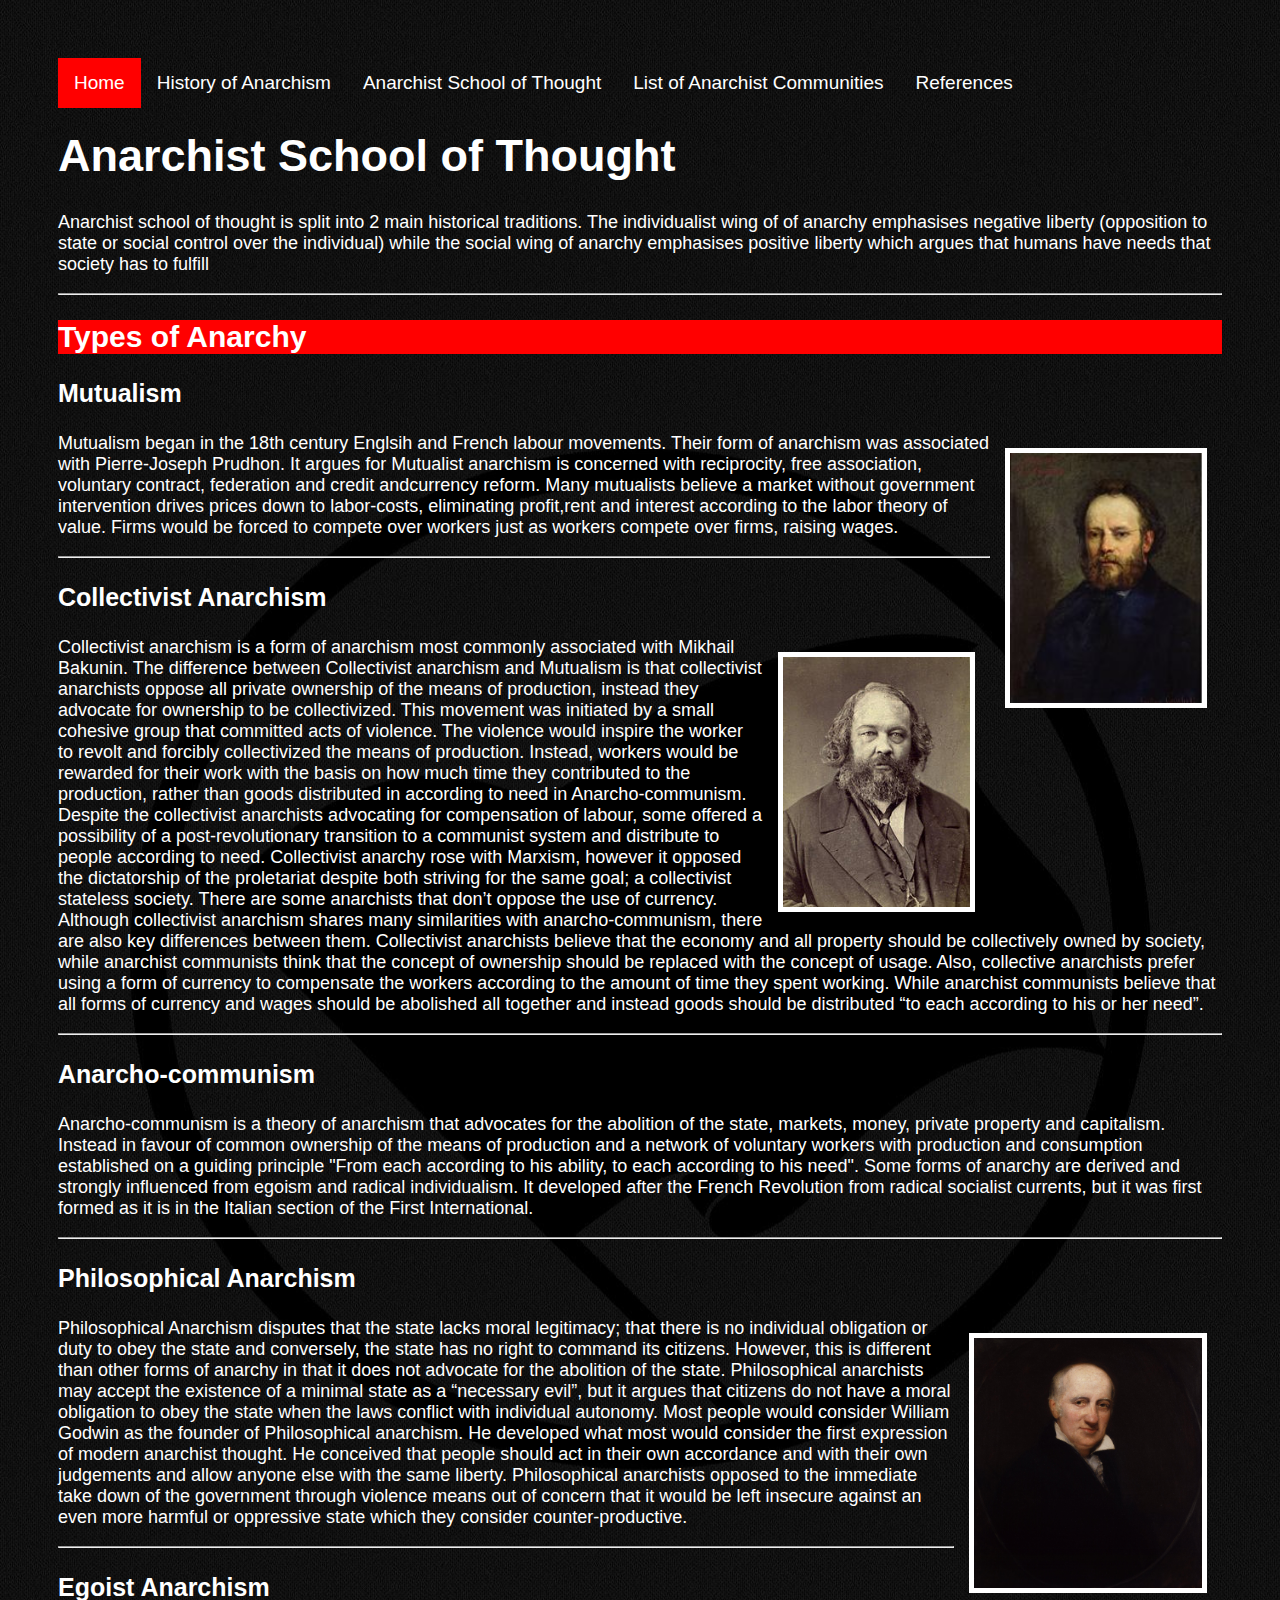
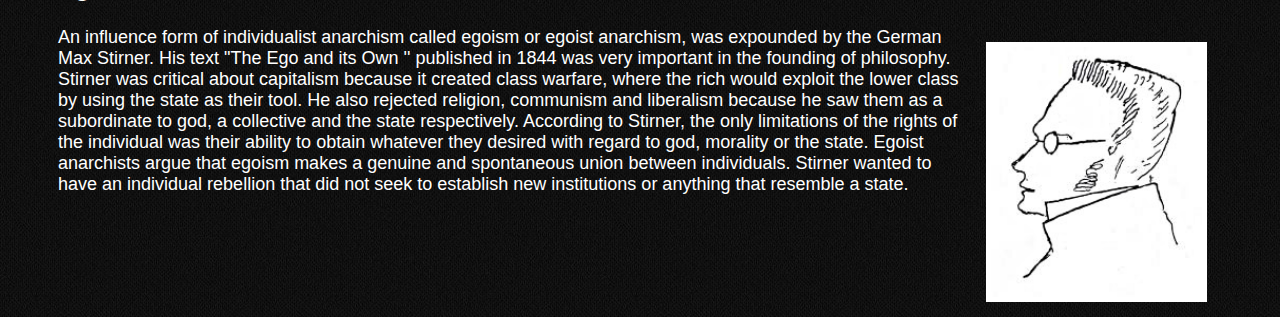
==== anarchist_school_of_thought.html @ 515bd5a1 "Add files via upload" ====
<!doctype html>
<html lang="en">
	<head>
		<meta charset="UTF-8">
		<title>Anarchist School of Thought</title>
		<link rel="stylesheet" type="text/css" href="cssfile.css" />
	</head>
	<body>
	<div class="topnav" id="myTopnav">
		<a href="index.html" class="active">Home</a>
		<a href="history_of_anarchism.html">History of Anarchism</a>
		<a href="anarchist_school_of_thought.html">Anarchist School of Thought</a>
		<a href="list_of_anarchist_communities.html">List of Anarchist Communities </a>	
		<a href="references.html">References</a>
		<a href="javascript:void(0);" class="icon" onclick="myFunction()">
		<i class="fa fa-bars"></i>
		</a>			
		</div>
		<br>
		<br>
		<h1 id="thought">Anarchist School of Thought </h1> 
		<p>Anarchist school of thought is split into 2 main historical traditions. The individualist wing of of anarchy emphasises negative liberty
		(opposition to state or social control over the individual) while the social wing of anarchy emphasises positive liberty which argues that
		humans have needs that society has to fulfill</p>
		<hr>
		<h2>Types of Anarchy</h2>
		<h3>Mutualism</h3>
		<p><img src="images/proudhon.jpg" alt="Potrait of Pierre-Joseph Proudhon" height="250" style="float:right"/>Mutualism began in the 18th century
		Englsih and French labour movements. Their form of anarchism was associated with Pierre-Joseph Prudhon. It argues for Mutualist anarchism is 
		concerned with reciprocity, free association, voluntary contract, federation and credit andcurrency reform. Many mutualists believe a market 
		without government intervention drives prices down to labor-costs, eliminating profit,rent and interest according to the labor theory of value. 
		Firms would be forced to compete over workers just as workers compete over firms, raising wages.</p>
		<hr>
		<h3>Collectivist Anarchism</h3>   
		<p><img src="images/mikhail.jpg" alt="Portrait of Mikhail Bakunin" height="250" style="float:right"/>Collectivist anarchism is a form of anarchism 
		most commonly associated with Mikhail Bakunin. The difference between Collectivist anarchism and Mutualism is that collectivist anarchists oppose
		all private ownership of the means of production, instead they advocate for ownership to be collectivized. This movement was initiated by a small
		cohesive group that committed acts of violence. The violence would inspire the worker to revolt and forcibly collectivized the means of production.
		Instead, workers would be rewarded for their work with the basis on how much time they contributed to the production, rather than goods distributed
		in according to need in Anarcho-communism. Despite the collectivist anarchists advocating for compensation of labour, some offered a possibility of
		a post-revolutionary transition to a communist system and distribute to people according to need. Collectivist anarchy rose with Marxism, however it
		opposed the dictatorship of the proletariat despite both striving for the same goal; a collectivist stateless society. There are some anarchists that
		don’t oppose the use of currency. Although collectivist anarchism shares many similarities with anarcho-communism, there are also key differences 
		between them. Collectivist anarchists believe that the economy and all property should be collectively owned by society, while anarchist communists 
		think that the concept of ownership should be replaced with the concept of usage. Also, collective anarchists prefer using a form of currency to 
		compensate the workers according to the amount of time they spent working. While anarchist communists believe that all forms of currency and wages 
		should be abolished all together and instead goods should be distributed “to each according to his or her need”.</p>
		<hr>
		<h3> Anarcho-communism</h3>
		<p>Anarcho-communism is a theory of anarchism that advocates for the abolition of the state, markets, money, private property and capitalism. Instead 
		in favour of common ownership of the means of production and a network of voluntary workers with production and consumption established on a guiding 
		principle  "From each according to his ability, to each according to his need".  Some forms of anarchy are derived and strongly influenced from 
		egoism and radical individualism. It developed after the French Revolution from radical socialist currents, but it was first formed as it is in the 
		Italian section of the First International.</p>
		<hr>
		<h3>Philosophical Anarchism</h3>
		<p><img src="images/godwin.jpg" alt="Portrait of William Godwin" height="250" style="float:right"/>Philosophical Anarchism disputes that the state 
		lacks moral legitimacy; that there is no individual obligation or duty to obey the state and conversely, the state has no right to command its citizens.
		However, this is different than other forms of anarchy in that it does not advocate for the abolition of the state. Philosophical anarchists may accept 
		the existence of a minimal state as a “necessary evil”, but it argues that citizens do not have a moral obligation to obey the state when the laws conflict
		with individual autonomy. Most people would consider William Godwin as the founder of Philosophical anarchism. He developed what most would consider the 
		first expression of modern anarchist thought. He conceived that people should act in their own accordance and with their own judgements and allow anyone
		else with the same liberty. Philosophical anarchists opposed to the immediate take down of the government through violence means out of concern that it
		would be left insecure against an even more harmful or oppressive state which they consider counter-productive.</p>
		<hr>
		<h3>Egoist Anarchism</h3>
		<p><img src="images/max.jpg" alt="Drawing of Max Stirner" height="250" style="float:right"/>An influence form of individualist anarchism called egoism 
		or egoist anarchism, was expounded by the German Max Stirner. His text "The Ego and its Own '' published in 1844 was very important in the founding of
		philosophy. Stirner was critical about capitalism because it created class warfare, where the rich would exploit the lower class by using the state as 
		their tool. He also rejected religion, communism and liberalism because he saw them as a subordinate to god, a collective and the state respectively. 
		According to Stirner, the only limitations of the rights of the individual was their ability to obtain whatever they desired with regard to god, morality
		or the state. Egoist anarchists argue that egoism makes a genuine and spontaneous union between individuals. Stirner wanted to have an individual rebellion
		that did not seek to establish new institutions or anything that resemble a state.</p>
	</body>
</html>
---- cssfile.css ----
body
{
	font-family: Verdana, "Arial Narrow", sans-serif;
	font-size: 18px;
	color: white;
	padding: 50px;
	background-color: #FF5C5C;
	background-image: url("images/pattern.jpg");
	background-position: center;
}
h3
{
	font-size: 25px;
	
}
h2 
{
	font-size: 30px;
	background: red;
}
h1
{
	font-size: 45px;
}
table, th, td 
{
	border: 2px solid white;
	border-collapse: collapse;
	text-align: center;
}
img
{
	margin: 20px;
	outline-style: solid;
	outline-width: thick;
}
tr:hover 
{
	background-color:#383838;
}
<style>
.topnav 
{
  overflow: hidden;
  background-color: red;
}

.topnav a 
{
  float: left;
  display: block;
  color: white;
  text-align: center;
  padding: 14px 16px;
  text-decoration: none;
  font-size: 19px;
}

.topnav a:hover 
{
  background-color: #ddd;
  color: black;
}

.topnav a.active 
{
  background-color: red;
  color: white;
}

.topnav .icon 
{
  display: none;
}

@media screen and (max-width: 600px) 
{
  .topnav a:not(:first-child) {display: none;}
  .topnav a.icon 
  {
    float: right;
    display: block;
  }
}

@media screen and (max-width: 600px) {
  .topnav.responsive {position: relative;}
  .topnav.responsive .icon {
    position: absolute;
    right: 0;
    top: 0;
  }
  .topnav.responsive a {
    float: none;
    display: block;
    text-align: left;
  }
}
</style>
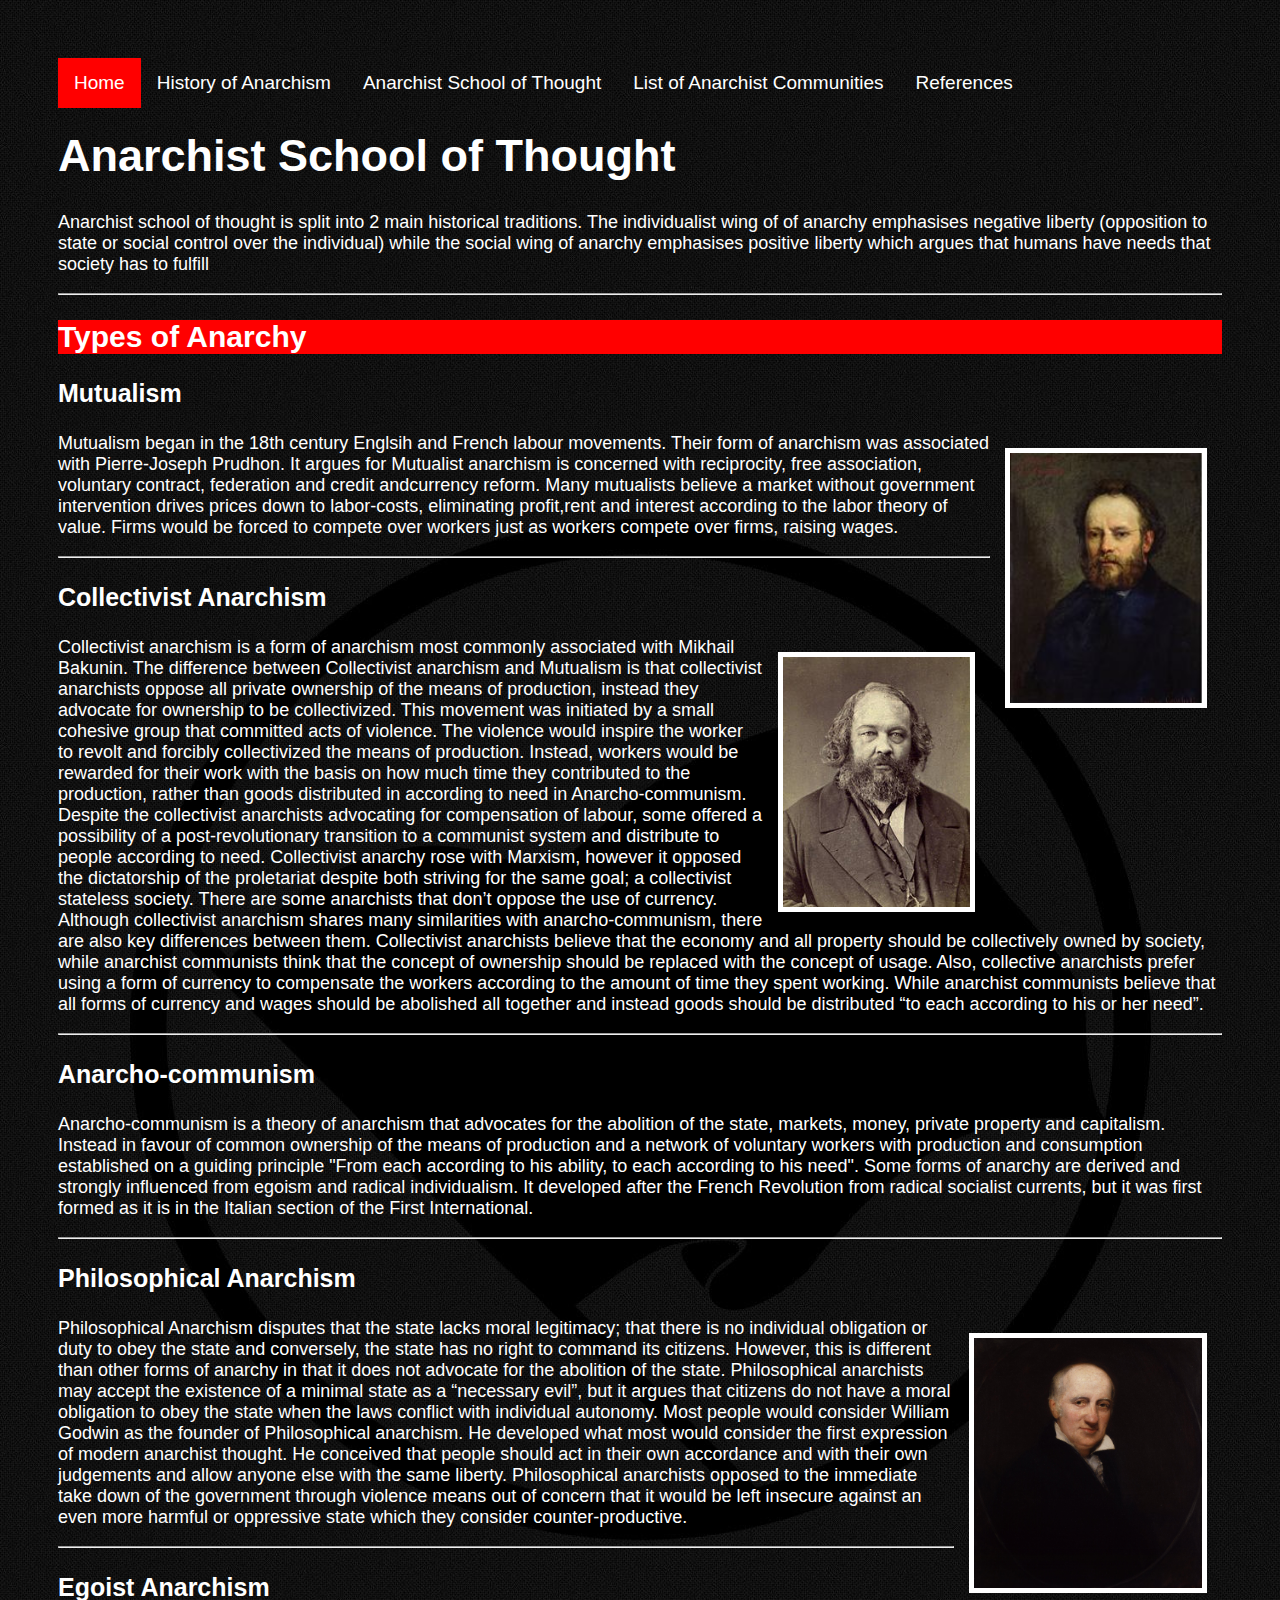
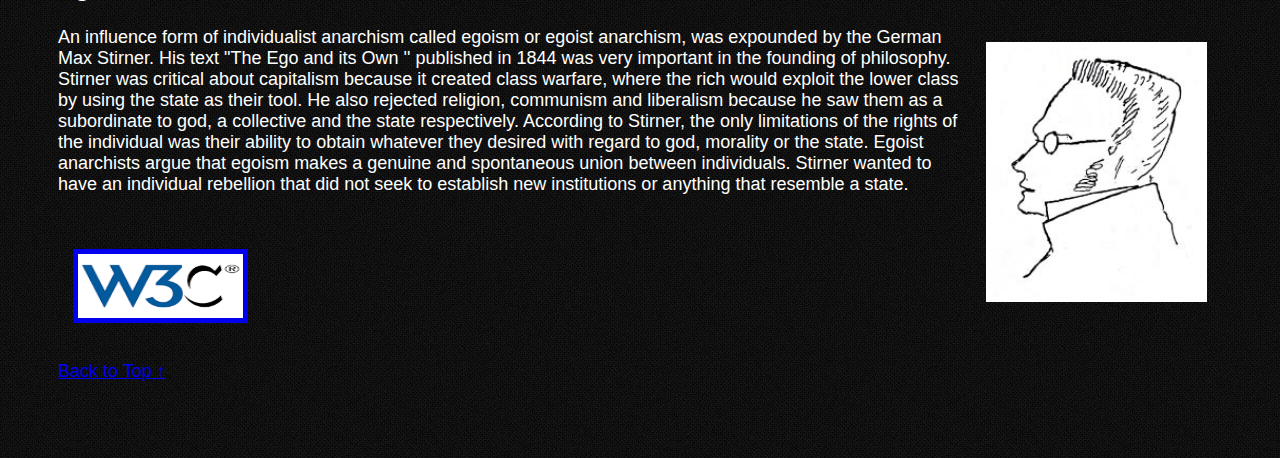
==== commit e1db90fc: "Add files via upload" ====
--- a/anarchist_school_of_thought.html
+++ b/anarchist_school_of_thought.html
@@ -6,19 +6,19 @@
 		<link rel="stylesheet" type="text/css" href="cssfile.css" />
 	</head>
 	<body>
-	<div class="topnav" id="myTopnav">
+		<!-- Navigation Bar-->
+		<div class="topnav" id="myTopnav">
 		<a href="index.html" class="active">Home</a>
 		<a href="history_of_anarchism.html">History of Anarchism</a>
 		<a href="anarchist_school_of_thought.html">Anarchist School of Thought</a>
 		<a href="list_of_anarchist_communities.html">List of Anarchist Communities </a>	
 		<a href="references.html">References</a>
 		<a href="javascript:void(0);" class="icon" onclick="myFunction()">
-		<i class="fa fa-bars"></i>
 		</a>			
 		</div>
 		<br>
 		<br>
-		<h1 id="thought">Anarchist School of Thought </h1> 
+		<h1 id="Top">Anarchist School of Thought </h1> 
 		<p>Anarchist school of thought is split into 2 main historical traditions. The individualist wing of of anarchy emphasises negative liberty
 		(opposition to state or social control over the individual) while the social wing of anarchy emphasises positive liberty which argues that
 		humans have needs that society has to fulfill</p>
@@ -71,6 +71,16 @@
 		According to Stirner, the only limitations of the rights of the individual was their ability to obtain whatever they desired with regard to god, morality
 		or the state. Egoist anarchists argue that egoism makes a genuine and spontaneous union between individuals. Stirner wanted to have an individual rebellion
 		that did not seek to establish new institutions or anything that resemble a state.</p>
+		<br>
+		<a
+		href="http://validator.w3.org/check?uri=https://lucasw2.github.io/home/anarchist_school_of_thought">
+		<img src="images/w3c.png"
+		width="165" height="64"
+		alt="HTML5 with CSS3
+		and Semantics">
+		</a>
+		<!-- internal links and special characters-->
+		<p><a href="#top">Back to Top &uarr;</a></p>
 	</body>
 </html>
 
--- a/cssfile.css
+++ b/cssfile.css
@@ -34,6 +34,7 @@
 	outline-style: solid;
 	outline-width: thick;
 }
+/* Navigation Bar CSS*/
 tr:hover 
 {
 	background-color:#383838;
@@ -83,14 +84,17 @@
   }
 }
 
-@media screen and (max-width: 600px) {
+@media screen and (max-width: 600px) 
+{
   .topnav.responsive {position: relative;}
-  .topnav.responsive .icon {
+  .topnav.responsive .icon 
+  {
     position: absolute;
     right: 0;
     top: 0;
   }
-  .topnav.responsive a {
+  .topnav.responsive a 
+  {
     float: none;
     display: block;
     text-align: left;
